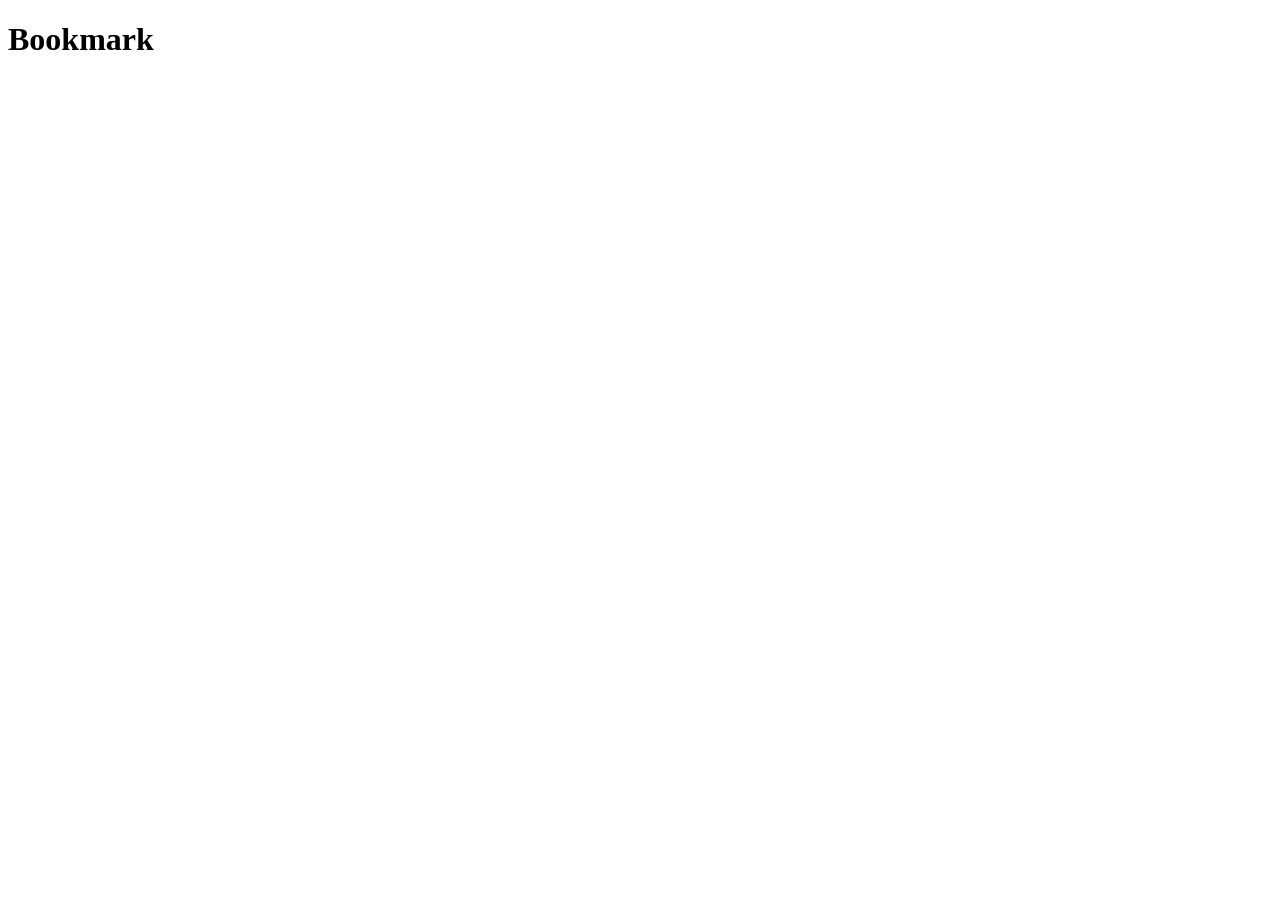
==== frontend/bookmark.html @ 49441c43 "update to CORS and login form front end." ====
<!DOCTYPE html>
<html lang="en">

<head>
    <meta charset="UTF-8">
    <meta name="viewport" content="width=device-width, initial-scale=1.0">
    <title>Bookmark</title>
</head>

<body>
    <h1>Bookmark</h1>
</body>

</html>
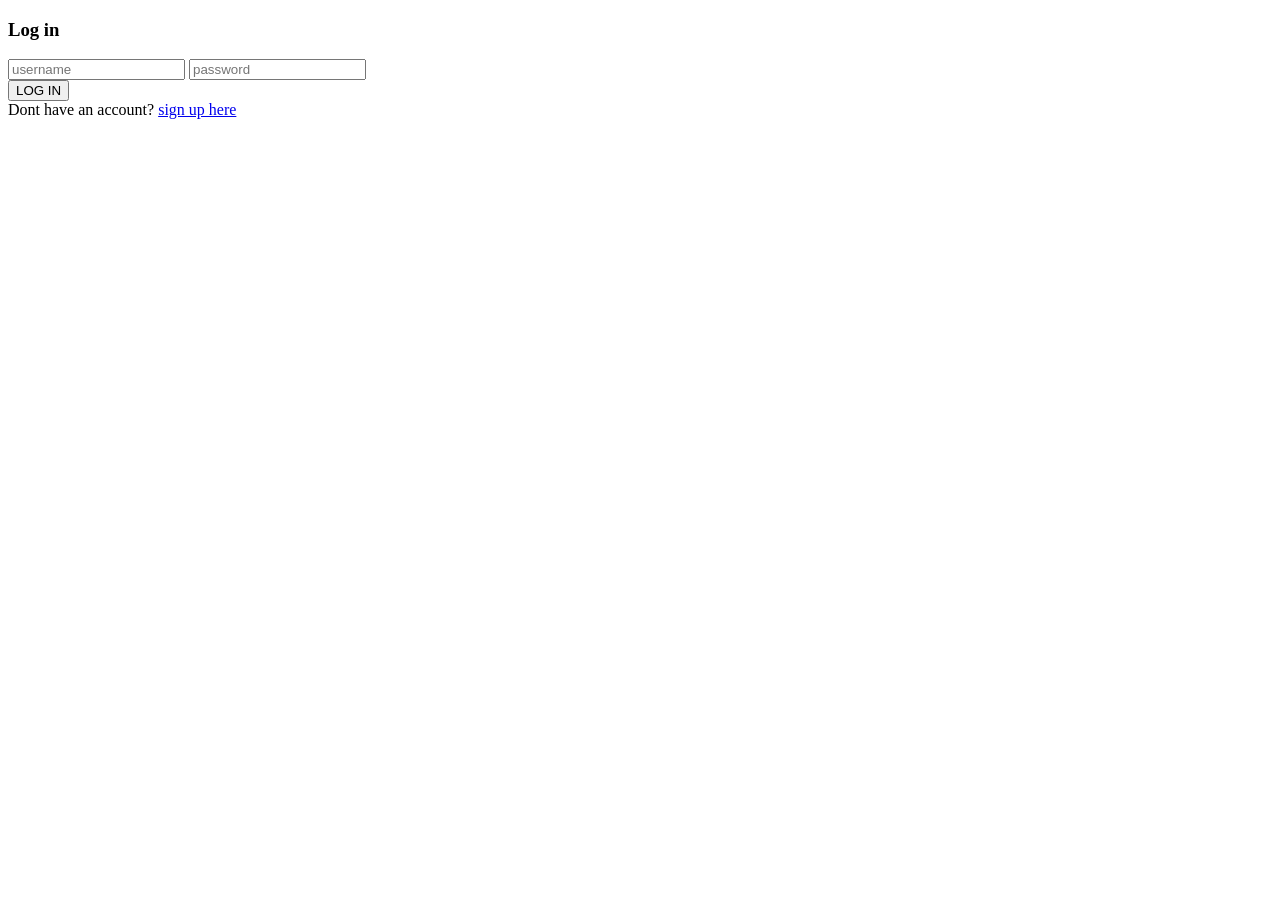
==== commit 15f86ae4: "rendering link row" ====
--- a/frontend/bookmark.html
+++ b/frontend/bookmark.html
@@ -9,6 +9,11 @@
 
 <body>
     <h1>Bookmark</h1>
+    <div id="bookmarks-container">
+
+    </div>
+    <script type="module" src="bookmark-script.js"></script>
+
 </body>
 
 </html>
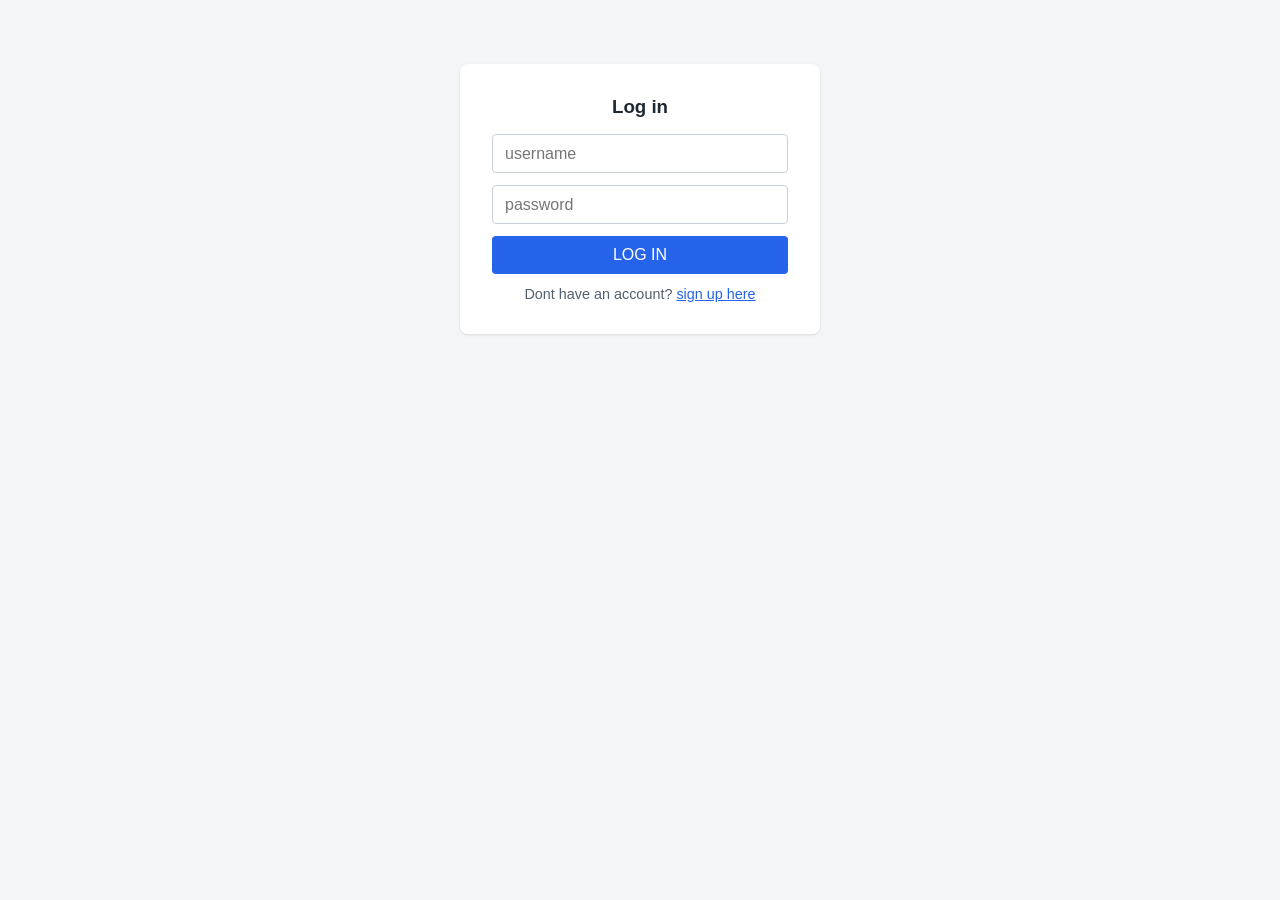
==== commit 8c90bfcd: "categoires and ccs" ====
--- a/frontend/bookmark.html
+++ b/frontend/bookmark.html
@@ -5,10 +5,25 @@
     <meta charset="UTF-8">
     <meta name="viewport" content="width=device-width, initial-scale=1.0">
     <title>Bookmark</title>
+    <link rel="stylesheet" href="styles.css">
 </head>
 
 <body>
-    <h1>Bookmark</h1>
+    <nav class="navbar">
+        <h1>Bookmark</h1>
+        <div class="nav-links">
+            <a href="bookmark.html" class="active">Bookmarks</a>
+            <a href="categories.html">Categories</a>
+        </div>
+        <button id="signout-btn">Sign Out</button>
+    </nav>
+    <form id="create-bookmark-form">
+        <input id="new-bookmark-title" type="text" placeholder="Title" required>
+        <input id="new-bookmark-url" type="url" placeholder="URL" required>
+        <select id="new-bookmark-category"></select>
+        <button type="submit">Add Bookmark</button>
+        <a id="manage-categories-link" href="categories.html">Add Category</a>
+    </form>
     <div id="bookmarks-container">
 
     </div>
--- a/frontend/styles.css
+++ b/frontend/styles.css
@@ -0,0 +1,332 @@
+* {
+    box-sizing: border-box;
+}
+
+body {
+    margin: 0;
+    font-family: -apple-system, BlinkMacSystemFont, "Segoe UI", Roboto, Helvetica, Arial, sans-serif;
+    background-color: #f4f5f7;
+    color: #1f2933;
+}
+
+h1, h3 {
+    margin: 0 0 1rem;
+}
+
+a {
+    color: #2563eb;
+}
+
+/* Auth forms (index.html, registration.html) */
+
+.form-container {
+    max-width: 360px;
+    margin: 4rem auto;
+    padding: 2rem;
+    background: #ffffff;
+    border-radius: 8px;
+    box-shadow: 0 1px 3px rgba(0, 0, 0, 0.1);
+}
+
+.form-header {
+    text-align: center;
+}
+
+.input-container {
+    display: flex;
+    flex-direction: column;
+    gap: 0.75rem;
+}
+
+.login-form,
+.registration-form {
+    display: flex;
+    flex-direction: column;
+    gap: 0.75rem;
+}
+
+.login-form input,
+.registration-form input {
+    padding: 0.6rem 0.75rem;
+    border: 1px solid #cbd2d9;
+    border-radius: 4px;
+    font-size: 1rem;
+}
+
+.button {
+    display: flex;
+}
+
+.submit {
+    flex: 1;
+    padding: 0.6rem 0.75rem;
+    background-color: #2563eb;
+    color: #ffffff;
+    border: none;
+    border-radius: 4px;
+    font-size: 1rem;
+    cursor: pointer;
+}
+
+.submit:hover {
+    background-color: #1d4ed8;
+}
+
+.signup {
+    text-align: center;
+    font-size: 0.9rem;
+    color: #52606d;
+}
+
+/* Bookmarks page */
+
+.navbar {
+    display: flex;
+    align-items: center;
+    justify-content: space-between;
+    padding: 1rem 1.5rem;
+    background: #ffffff;
+    box-shadow: 0 1px 2px rgba(0, 0, 0, 0.08);
+}
+
+.navbar h1 {
+    margin: 0;
+    font-size: 1.25rem;
+}
+
+.nav-links {
+    display: flex;
+    gap: 1.5rem;
+    margin-right: auto;
+    margin-left: 2rem;
+}
+
+.nav-links a {
+    color: #52606d;
+    text-decoration: none;
+    font-weight: 500;
+}
+
+.nav-links a:hover {
+    color: #1f2933;
+}
+
+.nav-links a.active {
+    color: #2563eb;
+}
+
+#signout-btn {
+    padding: 0.5rem 1rem;
+    background-color: #e12d39;
+    color: #ffffff;
+    border: none;
+    border-radius: 4px;
+    cursor: pointer;
+}
+
+#signout-btn:hover {
+    background-color: #cf1124;
+}
+
+#create-bookmark-form {
+    display: flex;
+    flex-wrap: wrap;
+    gap: 0.5rem;
+    max-width: 900px;
+    margin: 2rem auto 1rem;
+    padding: 0 1rem;
+}
+
+#create-bookmark-form input,
+#create-bookmark-form select {
+    padding: 0.5rem 0.6rem;
+    border: 1px solid #cbd2d9;
+    border-radius: 4px;
+    font-size: 1rem;
+}
+
+#create-bookmark-form input {
+    flex: 1;
+    min-width: 160px;
+}
+
+#create-bookmark-form button {
+    padding: 0.5rem 1rem;
+    background-color: #2563eb;
+    color: #ffffff;
+    border: none;
+    border-radius: 4px;
+    cursor: pointer;
+}
+
+#create-bookmark-form button:hover {
+    background-color: #1d4ed8;
+}
+
+#manage-categories-link {
+    display: inline-flex;
+    align-items: center;
+    padding: 0.5rem 1rem;
+    background-color: #52606d;
+    color: #ffffff;
+    border-radius: 4px;
+    text-decoration: none;
+}
+
+#manage-categories-link:hover {
+    background-color: #3e4c59;
+}
+
+#bookmarks-container {
+    max-width: 900px;
+    margin: 0 auto;
+    padding: 0 1rem 2rem;
+    display: flex;
+    flex-direction: column;
+    gap: 0.5rem;
+}
+
+.bookmark-row {
+    display: flex;
+    align-items: center;
+    gap: 0.75rem;
+    padding: 0.75rem 1rem;
+    background: #ffffff;
+    border-radius: 6px;
+    box-shadow: 0 1px 2px rgba(0, 0, 0, 0.08);
+}
+
+.bookmark-title {
+    display: none;
+}
+
+.bookmark_url {
+    flex: 1;
+    text-decoration: none;
+    font-weight: 500;
+    overflow: hidden;
+    text-overflow: ellipsis;
+    white-space: nowrap;
+}
+
+.bookmark_url:hover {
+    text-decoration: underline;
+}
+
+.bookmark-category-select {
+    padding: 0.4rem 0.5rem;
+    border: 1px solid #cbd2d9;
+    border-radius: 4px;
+}
+
+.bookmark-delete-btn {
+    padding: 0.4rem 0.75rem;
+    background-color: #e12d39;
+    color: #ffffff;
+    border: none;
+    border-radius: 4px;
+    cursor: pointer;
+}
+
+.bookmark-delete-btn:hover {
+    background-color: #cf1124;
+}
+
+/* Categories page */
+
+.add-category-section {
+    max-width: 600px;
+    margin: 2rem auto 1.5rem;
+    padding: 1.25rem 1.5rem;
+    background: #eef2ff;
+    border: 1px solid #c7d2fe;
+    border-radius: 8px;
+}
+
+.add-category-section h3 {
+    margin: 0 0 0.75rem;
+    color: #2563eb;
+}
+
+.add-category-section #create-category-form {
+    margin: 0;
+    padding: 0;
+    max-width: none;
+}
+
+#categories-container {
+    max-width: 600px;
+    margin: 2rem auto 1rem;
+    padding: 0 1rem;
+    display: flex;
+    flex-direction: column;
+    gap: 0.5rem;
+}
+
+.category-row {
+    display: flex;
+    align-items: center;
+    gap: 0.75rem;
+    padding: 0.75rem 1rem;
+    background: #ffffff;
+    border-radius: 6px;
+    box-shadow: 0 1px 2px rgba(0, 0, 0, 0.08);
+}
+
+.category-name-input {
+    flex: 1;
+    padding: 0.4rem 0.6rem;
+    border: 1px solid #cbd2d9;
+    border-radius: 4px;
+}
+
+.category-row button {
+    padding: 0.4rem 0.75rem;
+    border: none;
+    border-radius: 4px;
+    cursor: pointer;
+    color: #ffffff;
+    background-color: #2563eb;
+}
+
+.category-row button:last-of-type {
+    background-color: #e12d39;
+}
+
+.category-row button:disabled {
+    background-color: #cbd2d9;
+    cursor: not-allowed;
+}
+
+.category-global-badge {
+    font-size: 0.8rem;
+    color: #52606d;
+}
+
+#create-category-form {
+    display: flex;
+    gap: 0.5rem;
+    max-width: 600px;
+    margin: 0 auto 2rem;
+    padding: 0 1rem;
+}
+
+#create-category-form input {
+    flex: 1;
+    padding: 0.5rem 0.6rem;
+    border: 1px solid #cbd2d9;
+    border-radius: 4px;
+}
+
+#create-category-form button {
+    padding: 0.5rem 1rem;
+    background-color: #2563eb;
+    color: #ffffff;
+    border: none;
+    border-radius: 4px;
+    cursor: pointer;
+}
+
+#create-category-form button:hover {
+    background-color: #1d4ed8;
+}
